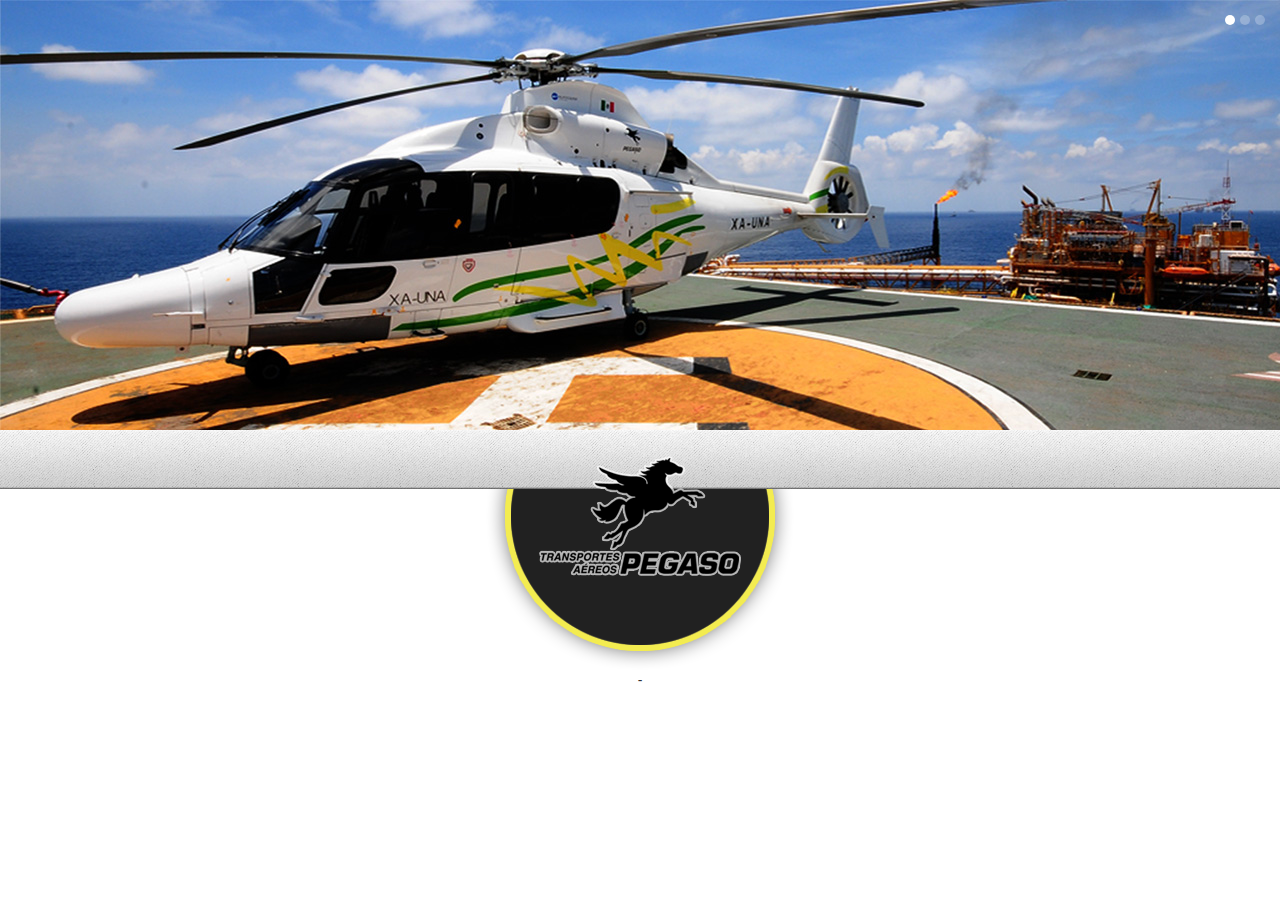
==== index.html @ a8dfba39 "first commit" ====
<!DOCTYPE html>  
   <html lang="en">  
     <head>  
       
      <meta charset="utf-8">  
      <title>Transportes Aereos Pegaso</title>  
      <link href="bootstrap/css/bootstrap.css" rel="stylesheet" type="text/css"> 
      <link href="bootstrap/css/bootstrap.css" rel="stylesheet"> 

      <link rel="stylesheet" href="style.css">  
      
      <script src="http://ajax.googleapis.com/ajax/libs/jquery/2.0.0/jquery.min.js">
      </script>
      
      <script src="bootstrap/js/bootstrap.js" type="text/javascript">
      </script>

      <script src="script.js">
      </script>
    
     </head>  
     <body>  
       
      
       <section class="wrapper">
         
        
        <section class="slide">
            
            <!--Slide Bootstrap-->
           
             <div id="myCarousel" class="carousel slide">
              <ol class="carousel-indicators">
                <li data-target="#myCarousel" data-slide-to="0" class="active"></li>
                <li data-target="#myCarousel" data-slide-to="1"></li>
                <li data-target="#myCarousel" data-slide-to="2"></li>
              </ol>
              <!-- Carousel items -->
              <div class="carousel-inner">
                <div class="active item">
                  <img src="slide/slide_01.jpg" class="slide-img" alt="helicopter">
                </div>
                <div class="item">
                  <img src="slide/slide_01.jpg" class="slide-img" alt="helicopter2">
                </div>
                <div class="item">
                  <img src="slide/slide_01.jpg" alt="helicopter3" class="slide-img">
                </div>
              </div>
              <!-- Carousel nav 
              <a class="carousel-control left" href="#myCarousel" data-slide="prev">&lsaquo;</a>
              <a class="carousel-control right" href="#myCarousel" data-slide="next">&rsaquo;</a>
              -->
            </div> 
            
            <!--Slide Bootstrap-->
        </section>
        <section class="bar1">
          
        
            <section class="pegaso-center-bg">

             <!-- <img src="imgs/main_content_background.jpg" alt="pegaso bg" class="pegaso-bg">-->
              
            </section>
            <section class="logo-wrap">
              
              <section class="pegaso-logo-center">
                
                <img src="imgs/logo2.png" alt="logo" class="pegaso-logo">-
              
              </section>

            </section>
            

            <section class="barra-logo">
              <img src="imgs/menu_bar_background.jpg" alt="bar bg" class="bar-bg">
            </section>

        </section>
       
       </section>
      </body>    
   </html>
---- style.css ----
*
{
	margin: 0;
	padding: 0;
}


/*slide*/

.slide-img
{
	width: 100%;
}

/*/slide*/


/*
bar1
*/

.bar1
{
	margin: -20px 0px 0px 0px;

}

.pegaso-center-bg
{
	position: absolute;
	background: red;
	width: 100%;
}

.pegaso-bg
{
	width: 100%;
}

.logo-wrap
{
	position: absolute;
	width: 100%;
	z-index: 2;
	margin: 2% 0px 0px 0px;
	height: 214px;
	max-height: 214px;
	

}

.pegaso-logo-center
{
	text-align: center;
	z-index: 5;
}

.pegaso-logo
{
	
}

.bar-bg
{
	width: 100%;
}

.barra-logo
{
	position: absolute;
	width: 100%;
	max-height: 59px;
	
}

/*
termina bar1
*/
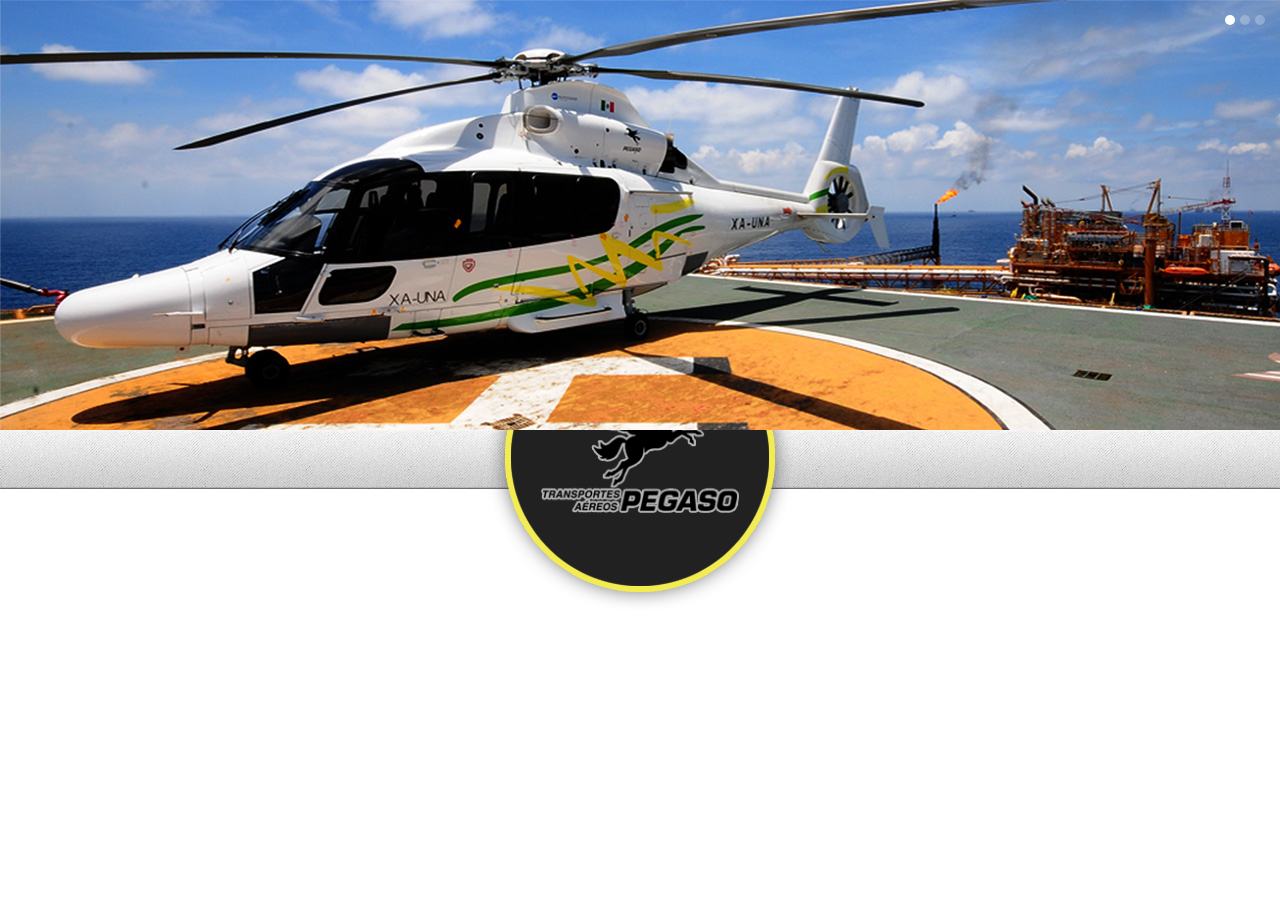
==== commit a5f7d1eb: "logoV2PSD" ====
--- a/index.html
+++ b/index.html
@@ -41,10 +41,10 @@
                   <img src="slide/slide_01.jpg" class="slide-img" alt="helicopter">
                 </div>
                 <div class="item">
-                  <img src="slide/slide_01.jpg" class="slide-img" alt="helicopter2">
+                  <img src="slide/slide_02.png" class="slide-img" alt="helicopter2">
                 </div>
                 <div class="item">
-                  <img src="slide/slide_01.jpg" alt="helicopter3" class="slide-img">
+                  <img src="slide/slide_03.png" alt="helicopter3" class="slide-img">
                 </div>
               </div>
               <!-- Carousel nav 
@@ -56,18 +56,18 @@
             <!--Slide Bootstrap-->
         </section>
         <section class="bar1">
-          
+          <!--
         
             <section class="pegaso-center-bg">
 
-             <!-- <img src="imgs/main_content_background.jpg" alt="pegaso bg" class="pegaso-bg">-->
+             <!-- <img src="imgs/main_content_background.jpg" alt="pegaso bg" class="pegaso-bg">
               
             </section>
             <section class="logo-wrap">
               
               <section class="pegaso-logo-center">
                 
-                <img src="imgs/logo2.png" alt="logo" class="pegaso-logo">-
+                <img src="imgs/logo-bg.png" alt="logo" class="pegaso-logo">-
               
               </section>
 
@@ -75,9 +75,22 @@
             
 
             <section class="barra-logo">
+              
               <img src="imgs/menu_bar_background.jpg" alt="bar bg" class="bar-bg">
+            
+
             </section>
 
+            -->
+
+        </section>
+
+        <section class="pegaso-logo-bg">
+          <img src="imgs/logo-bg.png" alt="background logo">
+          
+          <div class="logo1">
+            <img src="imgs/logo-trans.png" alt="logo Pegaso">
+          </div>
         </section>
        
        </section>
--- a/style.css
+++ b/style.css
@@ -2,6 +2,49 @@
 {
 	margin: 0;
 	padding: 0;
+}
+
+body
+{
+	width: 100%;
+}
+
+/*
+@media screen and (min-width: 1280px) 
+{
+	.wrapper
+	{
+		
+		max-width: 1280px;
+	}
+
+	.bar-bg
+	{
+		max-width: 1280px;
+	}
+}
+
+@media screen and (min-width: 1300px) 
+{
+	.logo-wrap
+	{
+		margin: 1.8% 0px !important;
+	}
+}
+
+@media screen and (min-width: 1580px) 
+{
+	.logo-wrap
+	{
+		margin: 1.3% 0px !important;
+	}
+}
+*/
+
+.wrapper
+{
+	margin: 0 auto;
+
 }
 
 
@@ -22,6 +65,8 @@
 .bar1
 {
 	margin: -20px 0px 0px 0px;
+	background: url(imgs/menu_bar_bg2.png);
+	height: 59px;
 
 }
 
@@ -45,8 +90,7 @@
 	margin: 2% 0px 0px 0px;
 	height: 214px;
 	max-height: 214px;
-	
-
+	max-width: 1280px;
 }
 
 .pegaso-logo-center
@@ -63,6 +107,8 @@
 .bar-bg
 {
 	width: 100%;
+
+
 }
 
 .barra-logo
@@ -75,4 +121,29 @@
 
 /*
 termina bar1
-*/+*/
+
+
+/*comienza logo*/
+
+.pegaso-logo-bg
+{
+	margin: -59px auto;
+	width: 308px;
+	height: 181px;
+}
+
+.logo1
+{
+	margin: -70% auto;
+	width: 198px;
+	height: 116px;
+	z-index: 5;
+}
+
+/*termina logo*/
+
+.slide
+{
+	z-index: 0;
+}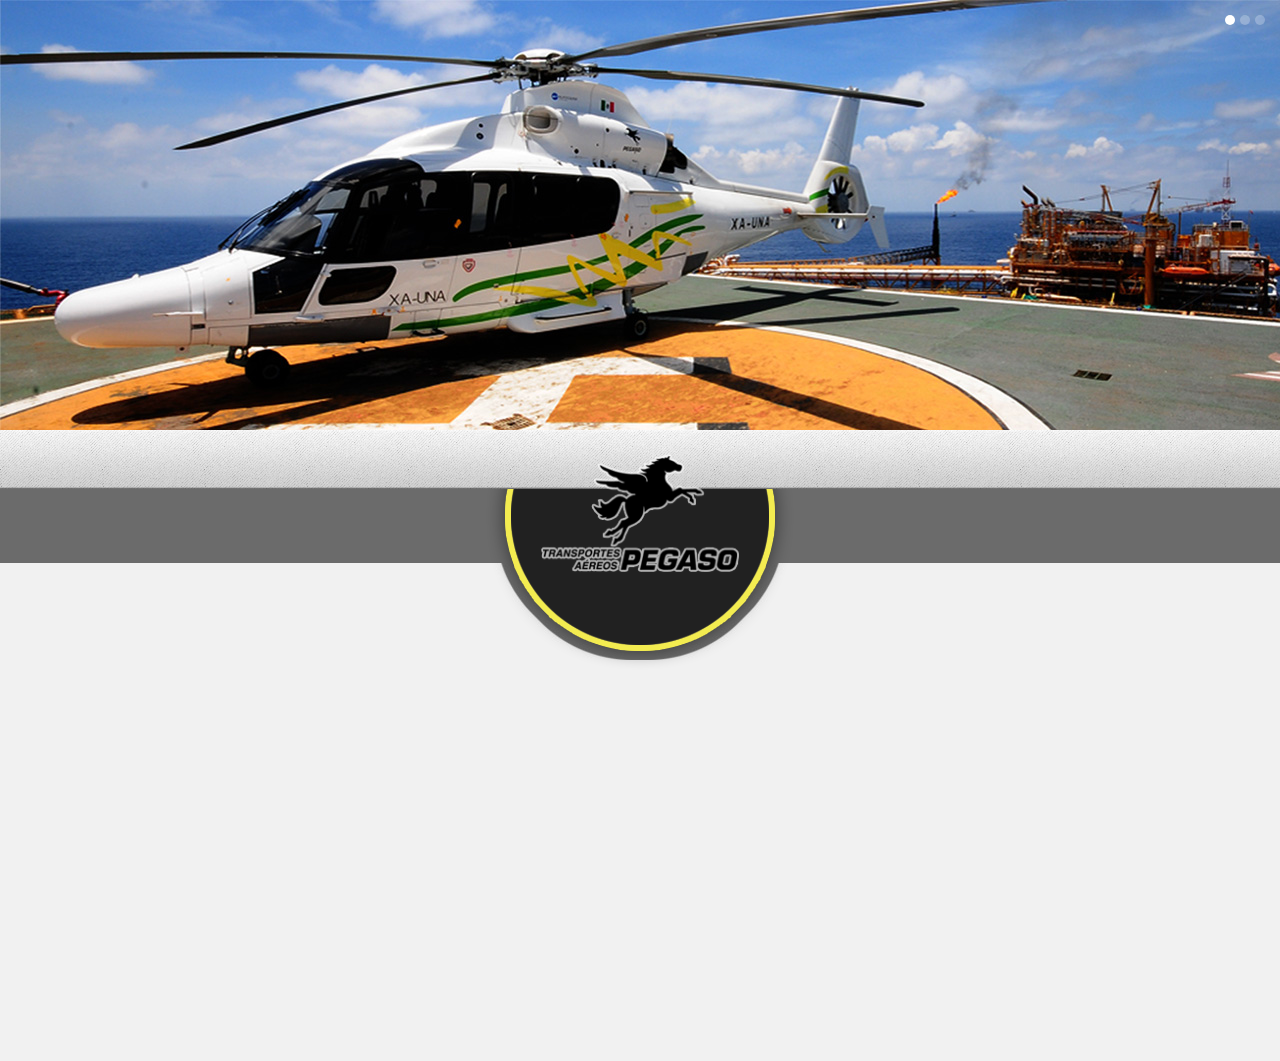
==== commit 2a8a387f: "gris oscuro" ====
--- a/index.html
+++ b/index.html
@@ -89,10 +89,17 @@
           <img src="imgs/logo-bg.png" alt="background logo">
           
           <div class="logo1">
-            <img src="imgs/logo-trans.png" alt="logo Pegaso">
+            <img src="imgs/logo-trans.png" class="logo-trans" alt="logo Pegaso">
           </div>
         </section>
        
        </section>
+      <section class="main-1">
+        
+      </section>
+      <footer class="footer">
+        
+      </footer>
+
       </body>    
    </html>  
--- a/style.css
+++ b/style.css
@@ -7,9 +7,10 @@
 body
 {
 	width: 100%;
+	background: rgb(107,107,107);
 }
 
-/*
+
 @media screen and (min-width: 1280px) 
 {
 	.wrapper
@@ -23,7 +24,7 @@
 		max-width: 1280px;
 	}
 }
-
+/*
 @media screen and (min-width: 1300px) 
 {
 	.logo-wrap
@@ -44,6 +45,7 @@
 .wrapper
 {
 	margin: 0 auto;
+
 
 }
 
@@ -128,7 +130,7 @@
 
 .pegaso-logo-bg
 {
-	margin: -59px auto;
+	margin: 0px auto;
 	width: 308px;
 	height: 181px;
 }
@@ -146,4 +148,37 @@
 .slide
 {
 	z-index: 0;
-}+}
+.slide-img
+{
+	z-index: 0;
+}
+
+.logo-trans
+{
+	z-index: 5;
+}
+
+#myCarousel
+{
+	z-index: 0;
+}
+
+
+.main-1
+{
+	background: url(imgs/main_content_background.jpg) no-repeat top center #f1f1f1;
+	min-height: 498px;
+	margin: -107px 0px 0px 0px;
+}
+
+/*footer*/
+
+.footer
+{
+	
+
+
+}
+
+/*/footer*/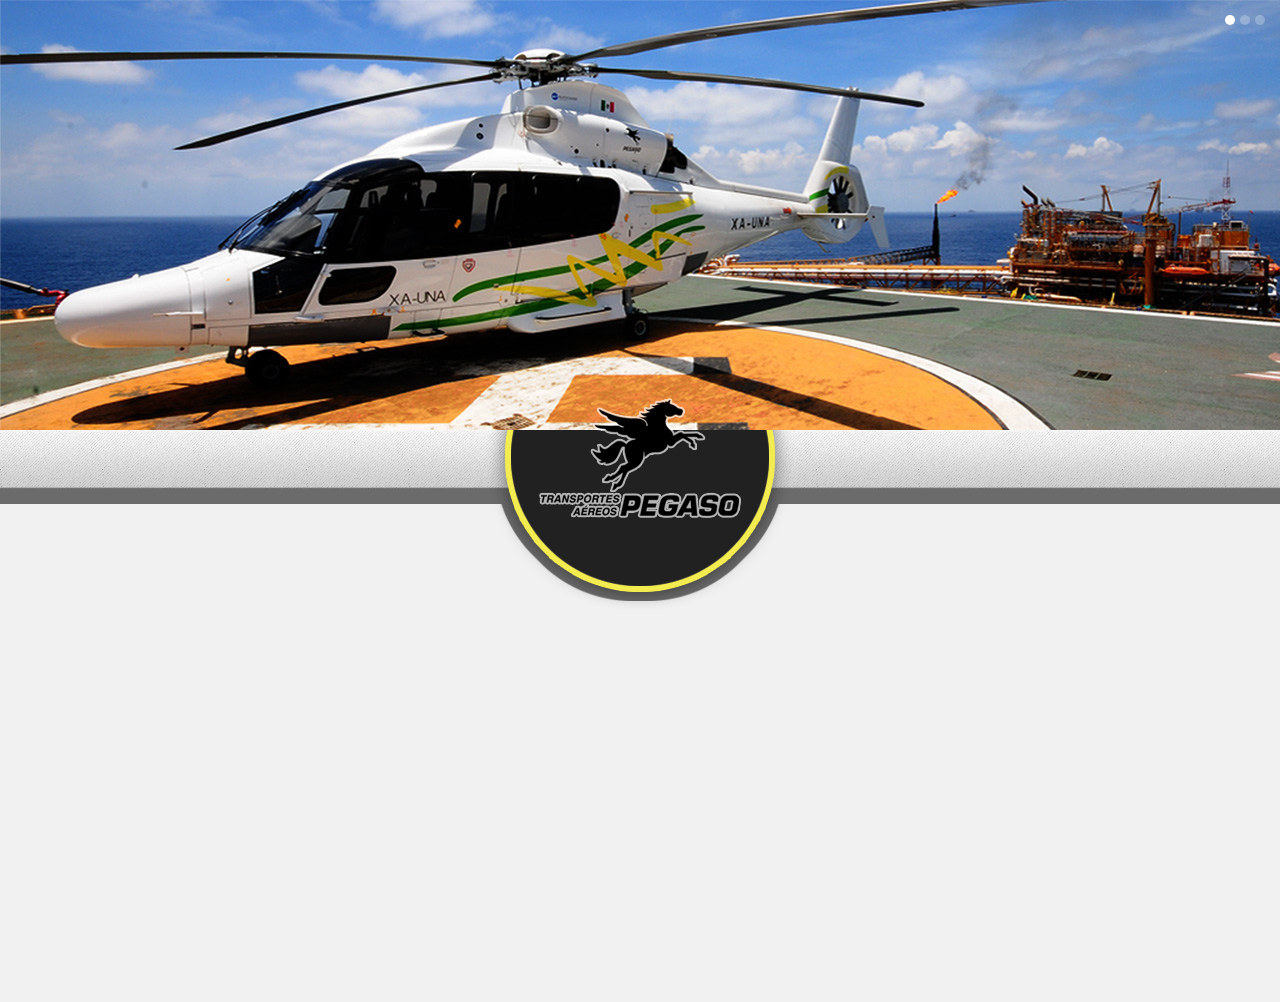
==== commit 60f2ccac: "diseño v1" ====
--- a/index.html
+++ b/index.html
@@ -26,17 +26,23 @@
          
         
         <section class="slide">
+
             
             <!--Slide Bootstrap-->
            
              <div id="myCarousel" class="carousel slide">
+
               <ol class="carousel-indicators">
+
                 <li data-target="#myCarousel" data-slide-to="0" class="active"></li>
                 <li data-target="#myCarousel" data-slide-to="1"></li>
                 <li data-target="#myCarousel" data-slide-to="2"></li>
+
               </ol>
+
               <!-- Carousel items -->
               <div class="carousel-inner">
+
                 <div class="active item">
                   <img src="slide/slide_01.jpg" class="slide-img" alt="helicopter">
                 </div>
@@ -46,15 +52,26 @@
                 <div class="item">
                   <img src="slide/slide_03.png" alt="helicopter3" class="slide-img">
                 </div>
+
               </div>
               <!-- Carousel nav 
               <a class="carousel-control left" href="#myCarousel" data-slide="prev">&lsaquo;</a>
               <a class="carousel-control right" href="#myCarousel" data-slide="next">&rsaquo;</a>
+              
+              
               -->
             </div> 
             
             <!--Slide Bootstrap-->
         </section>
+        <div class="tst1">
+
+          
+            <img src="imgs/logo-trans.png" class="logo-trans" alt="logo Pegaso">
+            
+          </div>
+
+        
         <section class="bar1">
           <!--
         
@@ -88,9 +105,12 @@
         <section class="pegaso-logo-bg">
           <img src="imgs/logo-bg.png" alt="background logo">
           
+          <!--
           <div class="logo1">
             <img src="imgs/logo-trans.png" class="logo-trans" alt="logo Pegaso">
           </div>
+          -->
+          
         </section>
        
        </section>
--- a/style.css
+++ b/style.css
@@ -10,7 +10,7 @@
 	background: rgb(107,107,107);
 }
 
-
+/*
 @media screen and (min-width: 1280px) 
 {
 	.wrapper
@@ -24,7 +24,7 @@
 		max-width: 1280px;
 	}
 }
-/*
+
 @media screen and (min-width: 1300px) 
 {
 	.logo-wrap
@@ -130,7 +130,7 @@
 
 .pegaso-logo-bg
 {
-	margin: 0px auto;
+	margin: -59px auto;
 	width: 308px;
 	height: 181px;
 }
@@ -181,4 +181,15 @@
 
 }
 
-/*/footer*/+/*/footer*/
+
+.tst1
+{
+	margin: -52px 0px 0px 0px;
+	height: 100px;
+	width: 100%;
+	z-index: 5;
+	position: absolute;
+	text-align: center;
+
+}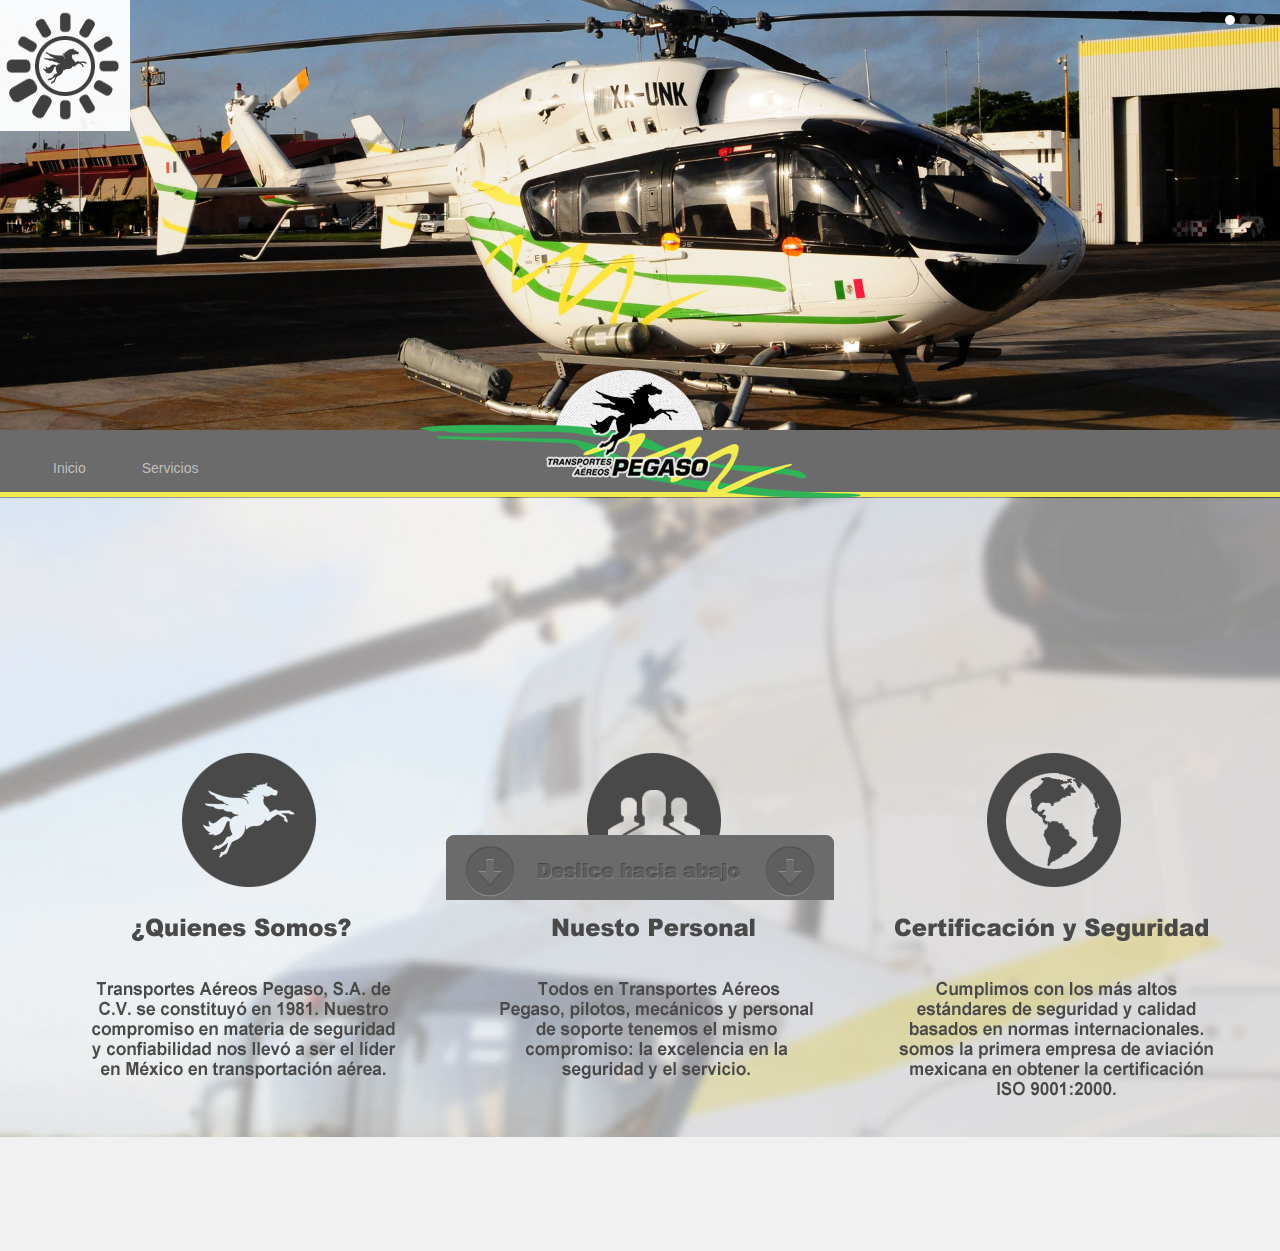
==== commit fbf7f667: "version2" ====
--- a/index.html
+++ b/index.html
@@ -3,29 +3,51 @@
      <head>  
        
       <meta charset="utf-8">  
-      <title>Transportes Aereos Pegaso</title>  
+      <title>Transportes Aereos Pegaso</title> <!--
+     <script src="http://ajax.googleapis.com/ajax/libs/jquery/2.0.0/jquery.min.js">
+
+      </script> 
+    -->
+      <script src="jquery2.js">  </script>  
       <link href="bootstrap/css/bootstrap.css" rel="stylesheet" type="text/css"> 
       <link href="bootstrap/css/bootstrap.css" rel="stylesheet"> 
 
-      <link rel="stylesheet" href="style.css">  
-      
-      <script src="http://ajax.googleapis.com/ajax/libs/jquery/2.0.0/jquery.min.js">
-      </script>
+      <link rel="stylesheet" href="style2.css">  
+      
+      
       
       <script src="bootstrap/js/bootstrap.js" type="text/javascript">
       </script>
 
+      <!-- Parallax -->
+    
+      <script type="text/javascript" src="scripts/jquery.parallax-1.1.3.js"></script>
+      
+      <script type="text/javascript" src="scripts/jquery.scrollTo-1.4.3.1-min.js"></script>
+
+      <script type="text/javascript" src="scripts/jquery.localscroll-1.2.7-min.js"></script>
+
+
+      
+    
+      <!--
+      <script type="text/javascript" src="scripts/jquery.inview.js"></script>
+      -->
+
+      <!-- /Parallax -->
       <script src="script.js">
       </script>
     
+
+
      </head>  
      <body>  
        
       
-       <section class="wrapper">
+       <section class="wrapper" id="wrapper">
          
         
-        <section class="slide">
+        <section class="slide" id="slide">
 
             
             <!--Slide Bootstrap-->
@@ -44,13 +66,13 @@
               <div class="carousel-inner">
 
                 <div class="active item">
-                  <img src="slide/slide_01.jpg" class="slide-img" alt="helicopter">
+                  <img src="slide2/chopper1.jpg" class="slide-img" alt="helicopter">
                 </div>
                 <div class="item">
-                  <img src="slide/slide_02.png" class="slide-img" alt="helicopter2">
+                  <img src="slide2/chopper2.jpg" class="slide-img" alt="helicopter2">
                 </div>
                 <div class="item">
-                  <img src="slide/slide_03.png" alt="helicopter3" class="slide-img">
+                  <img src="slide2/img3.jpg" alt="helicopter3" class="slide-img">
                 </div>
 
               </div>
@@ -64,46 +86,9 @@
             
             <!--Slide Bootstrap-->
         </section>
-        <div class="tst1">
-
-          
-            <img src="imgs/logo-trans.png" class="logo-trans" alt="logo Pegaso">
-            
-          </div>
-
-        
-        <section class="bar1">
-          <!--
-        
-            <section class="pegaso-center-bg">
-
-             <!-- <img src="imgs/main_content_background.jpg" alt="pegaso bg" class="pegaso-bg">
-              
-            </section>
-            <section class="logo-wrap">
-              
-              <section class="pegaso-logo-center">
-                
-                <img src="imgs/logo-bg.png" alt="logo" class="pegaso-logo">-
-              
-              </section>
-
-            </section>
-            
-
-            <section class="barra-logo">
-              
-              <img src="imgs/menu_bar_background.jpg" alt="bar bg" class="bar-bg">
-            
-
-            </section>
-
-            -->
-
-        </section>
-
+        
         <section class="pegaso-logo-bg">
-          <img src="imgs/logo-bg.png" alt="background logo">
+          <img src="imgs/logo-v3.png" alt="background logo">
           
           <!--
           <div class="logo1">
@@ -112,14 +97,119 @@
           -->
           
         </section>
+
+        
+        <section class="bar1">
+
+          <nav class="nav1">
+            
+            <ul class="nav-ul">
+              <li>Inicio</li>
+              <li>Servicios</li>
+            </ul>
+          </nav>
+          <!--
+        
+            <section class="pegaso-center-bg">
+
+             <!-- <img src="imgs/main_content_background.jpg" alt="pegaso bg" class="pegaso-bg">
+              
+            </section>
+            <section class="logo-wrap">
+              
+              <section class="pegaso-logo-center">
+                
+                <img src="imgs/logo-bg.png" alt="logo" class="pegaso-logo">-
+              
+              </section>
+
+            </section>
+            
+
+            <section class="barra-logo">
+              
+              <img src="imgs/menu_bar_background.jpg" alt="bar bg" class="bar-bg">
+            
+
+            </section>
+
+            -->
+
+        </section>
+
+        
        
        </section>
-      <section class="main-1">
+      <section class="main-1" id="main-1">
+      
+      
+
+      <ul class="elements">
+        <li id="cont1"><img src="imgs/cont.png" alt="contenido"></li>
+        <li id="cont-bg"></li>
+      </ul>
+        
+        
+
+
+
+
+
+        <section class="slide-down">
+          <img src="imgs/f.png" alt="desliza hacia abajo" class="f-img">
+        </section>
         
       </section>
-      <footer class="footer">
-        
+      <footer class="footer" id="footer">
+        
+
+           
+
+
+
+
+
+
       </footer>
 
+<div id="html5Loader">
+  
+  <img src="preload/animacion_preloader.gif" alt="">
+
+</div> 
+        <!--preload-->
+
+<style type="text/css">
+      #html5Loader{
+        top:0;
+        left:0;
+        background-color:white;
+        background-color:rgba(255,255,255,0.95);
+        margin:0;
+        position:fixed;
+        z-index: 100;
+        text-align: center;
+      }
+      #html5Loader .fallback {
+        top:50%;
+        position:absolute;
+        text-align:center;
+        width:100%;
+        color:white;
+        vertical-align: middle;
+        display: block;
+        font-style: normal;
+        font-family: sans-serif;
+        font-size:23px;
+      }
+    </style>
+
+
+       
+          <script type="text/javascript" src="scripts/jQuery.html5Loader.line.js"></script>
+          <script type="text/javascript" src="scripts/jQuery.html5Loader.min.js"></script>
+          <script type="text/javascript" src="scripts/script_preloader.js"></script>
+
+        <!--/preload-->
       </body>    
    </html>  
--- a/style2.css
+++ b/style2.css
@@ -0,0 +1,255 @@
+*
+{
+	margin: 0;
+	padding: 0;
+}
+
+body
+{
+	width: 100%;
+	background: rgb(107,107,107);
+}
+
+/*
+@media screen and (min-width: 1280px) 
+{
+	.wrapper
+	{
+		
+		max-width: 1280px;
+	}
+
+	.bar-bg
+	{
+		max-width: 1280px;
+	}
+}
+
+@media screen and (min-width: 1300px) 
+{
+	.logo-wrap
+	{
+		margin: 1.8% 0px !important;
+	}
+}
+
+@media screen and (min-width: 1580px) 
+{
+	.logo-wrap
+	{
+		margin: 1.3% 0px !important;
+	}
+}
+*/
+
+.wrapper
+{
+	margin: 0 auto;
+
+
+}
+
+
+/*slide*/
+
+.slide-img
+{
+	width: 100%;
+}
+
+/*/slide*/
+
+
+/*
+bar1
+*/
+
+.bar1
+{
+	margin: -20px 0px 0px 0px;
+	background: rgba(107,107,107,1);
+	height: 62px;
+	border-bottom: 5px solid #f3ec50;
+
+}
+
+.pegaso-center-bg
+{
+	position: absolute;
+	background: red;
+	width: 100%;
+}
+
+.pegaso-bg
+{
+	width: 100%;
+}
+
+.logo-wrap
+{
+	position: absolute;
+	width: 100%;
+	z-index: 2;
+	margin: 2% 0px 0px 0px;
+	height: 214px;
+	max-height: 214px;
+	max-width: 1280px;
+}
+
+.pegaso-logo-center
+{
+	text-align: center;
+	z-index: 5;
+}
+
+.pegaso-logo
+{
+	
+}
+
+.bar-bg
+{
+	width: 100%;
+
+
+}
+
+.barra-logo
+{
+	position: absolute;
+	width: 100%;
+	max-height: 59px;
+	
+}
+
+/*
+termina bar1
+*/
+
+
+/*comienza logo*/
+
+.pegaso-logo-bg
+{
+	margin: -84px 0px 0px 0px;
+	width: 100%;
+	height: 64px;
+	/*background: rgba(100,0,0,.7);*/
+	position: absolute;
+	text-align: center;
+}
+
+.logo1
+{
+	margin: -70% auto;
+	width: 198px;
+	height: 116px;
+	z-index: 5;
+}
+
+/*termina logo*/
+
+.slide
+{
+	z-index: 0;
+}
+.slide-img
+{
+	z-index: 0;
+}
+
+.logo-trans
+{
+	z-index: 5;
+}
+
+#myCarousel
+{
+	z-index: 0;
+}
+
+
+.main-1
+{
+	background: url(imgs/bg-cont.jpg) no-repeat #f1f1f1;
+	background-position: 0px -60px;
+	min-height: 498px;
+	margin: 0px 0px 0px 0px;
+	text-align: center;
+	padding: 20% 0px 0px 0px;
+
+}
+
+/*footer*/
+
+.footer
+{
+	
+
+
+}
+
+/*/footer*/
+
+.tst1
+{
+	margin: -52px 0px 0px 0px;
+	height: 100px;
+	width: 100%;
+	z-index: 5;
+	position: absolute;
+	text-align: center;
+
+}
+
+.f-img
+{
+	bottom: 0;
+}
+
+.slide-down
+{
+	position: fixed;
+	width: 100%;
+	bottom: 0px;
+	text-align: center;
+
+}
+
+.elements
+{
+	list-style-type: none;
+}
+
+.nav-ul
+{
+	color: #bfbfbe;
+	display: inline-block;
+	width: 400px;
+	list-style-type: none; 
+	/*margin: 1.5em;*/
+}
+
+.nav-ul > li
+{
+	display: block;
+	float: left;
+	padding: 2em;
+}
+
+
+#cont-bg
+{
+	z-index: 0;
+}
+#cont1
+{
+	z-index: 2;
+	margin: 0px 0px 0px 0px;
+}
+
+.bg-cont-div
+{
+	position: absolute;
+	z-index: 0;
+}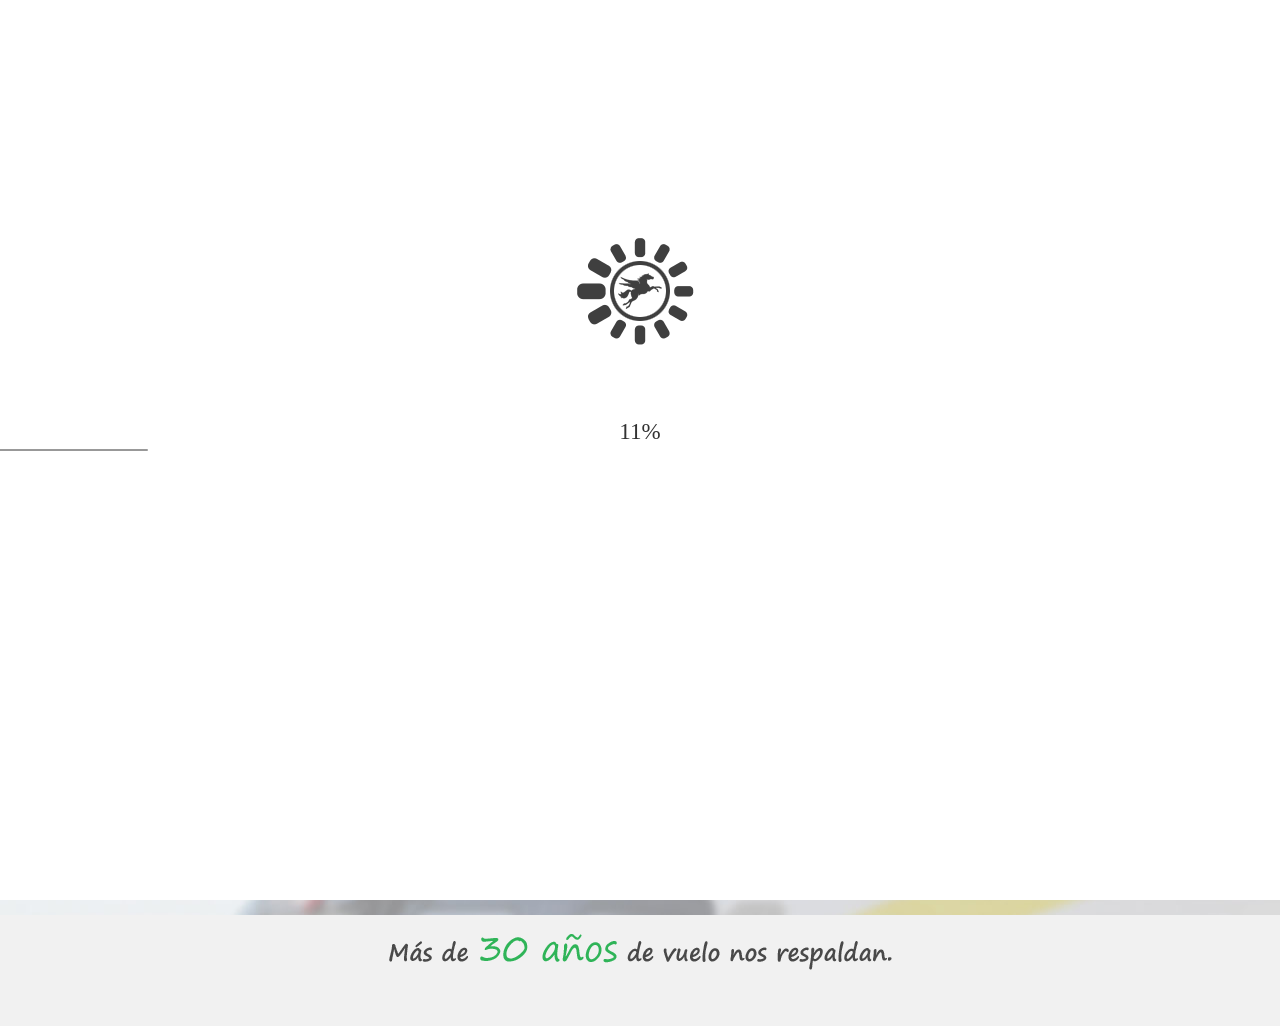
==== commit abce626c: "sync" ====
--- a/index.html
+++ b/index.html
@@ -142,19 +142,17 @@
        </section>
       <section class="main-1" id="main-1">
       
-      
-
-      <ul class="elements">
-        <li id="cont1"><img src="imgs/cont.png" alt="contenido"></li>
-        <li id="cont-bg"></li>
-      </ul>
-        
-        
-
-
-
-
-
+
+      <img src="imgs/cont.png" alt="contenido">
+      
+
+        
+        <br>
+
+      <img src="imgs/30anos.png" class="ans" alt="30 años">
+
+
+<!--
         <section class="slide-down">
           <img src="imgs/f.png" alt="desliza hacia abajo" class="f-img">
         </section>
@@ -162,7 +160,7 @@
       </section>
       <footer class="footer" id="footer">
         
-
+-->
            
 
 
@@ -174,7 +172,11 @@
 
 <div id="html5Loader">
   
-  <img src="preload/animacion_preloader.gif" alt="">
+  <div class="pre-img-cont">
+    <img src="preload/animacion_preloader.gif" class="logo-pre" alt="preloader">
+
+  </div>
+ 
 
 </div> 
         <!--preload-->
@@ -184,7 +186,7 @@
         top:0;
         left:0;
         background-color:white;
-        background-color:rgba(255,255,255,0.95);
+        background-color:rgba(255,255,255,1);
         margin:0;
         position:fixed;
         z-index: 100;
--- a/style2.css
+++ b/style2.css
@@ -7,24 +7,21 @@
 body
 {
 	width: 100%;
-	background: rgb(107,107,107);
-}
-
-/*
+	background: #f1f1f1;
+}
+
+
 @media screen and (min-width: 1280px) 
 {
-	.wrapper
+	.main-1
 	{
 		
-		max-width: 1280px;
+		height: 380px !important;
 	}
 
-	.bar-bg
-	{
-		max-width: 1280px;
-	}
-}
-
+
+}
+/*
 @media screen and (min-width: 1300px) 
 {
 	.logo-wrap
@@ -66,8 +63,8 @@
 
 .bar1
 {
-	margin: -20px 0px 0px 0px;
-	background: rgba(107,107,107,1);
+	margin: 0px 0px 0px 0px;
+	background: #222426;
 	height: 62px;
 	border-bottom: 5px solid #f3ec50;
 
@@ -131,7 +128,7 @@
 
 .pegaso-logo-bg
 {
-	margin: -84px 0px 0px 0px;
+	margin: -64px 0px 0px 0px;
 	width: 100%;
 	height: 64px;
 	/*background: rgba(100,0,0,.7);*/
@@ -152,6 +149,8 @@
 .slide
 {
 	z-index: 0;
+	max-width: 1280px;
+	margin: 0 auto;
 }
 .slide-img
 {
@@ -172,12 +171,11 @@
 .main-1
 {
 	background: url(imgs/bg-cont.jpg) no-repeat #f1f1f1;
-	background-position: 0px -60px;
-	min-height: 498px;
+	background-position: 0px -160px;
+	background-size: 100%;
 	margin: 0px 0px 0px 0px;
 	text-align: center;
-	padding: 20% 0px 0px 0px;
-
+	padding: 3% 0px 0px 0px;
 }
 
 /*footer*/
@@ -252,4 +250,25 @@
 {
 	position: absolute;
 	z-index: 0;
+}
+
+.ans
+{
+	width: 503px;
+	height: 36px;
+	margin: 4em 0;
+
+}
+
+.logo-pre
+{
+	
+}
+
+.pre-img-cont
+{
+	position: absolute;
+	width: 100%;
+	text-align: center;
+	top: 25%; 
 }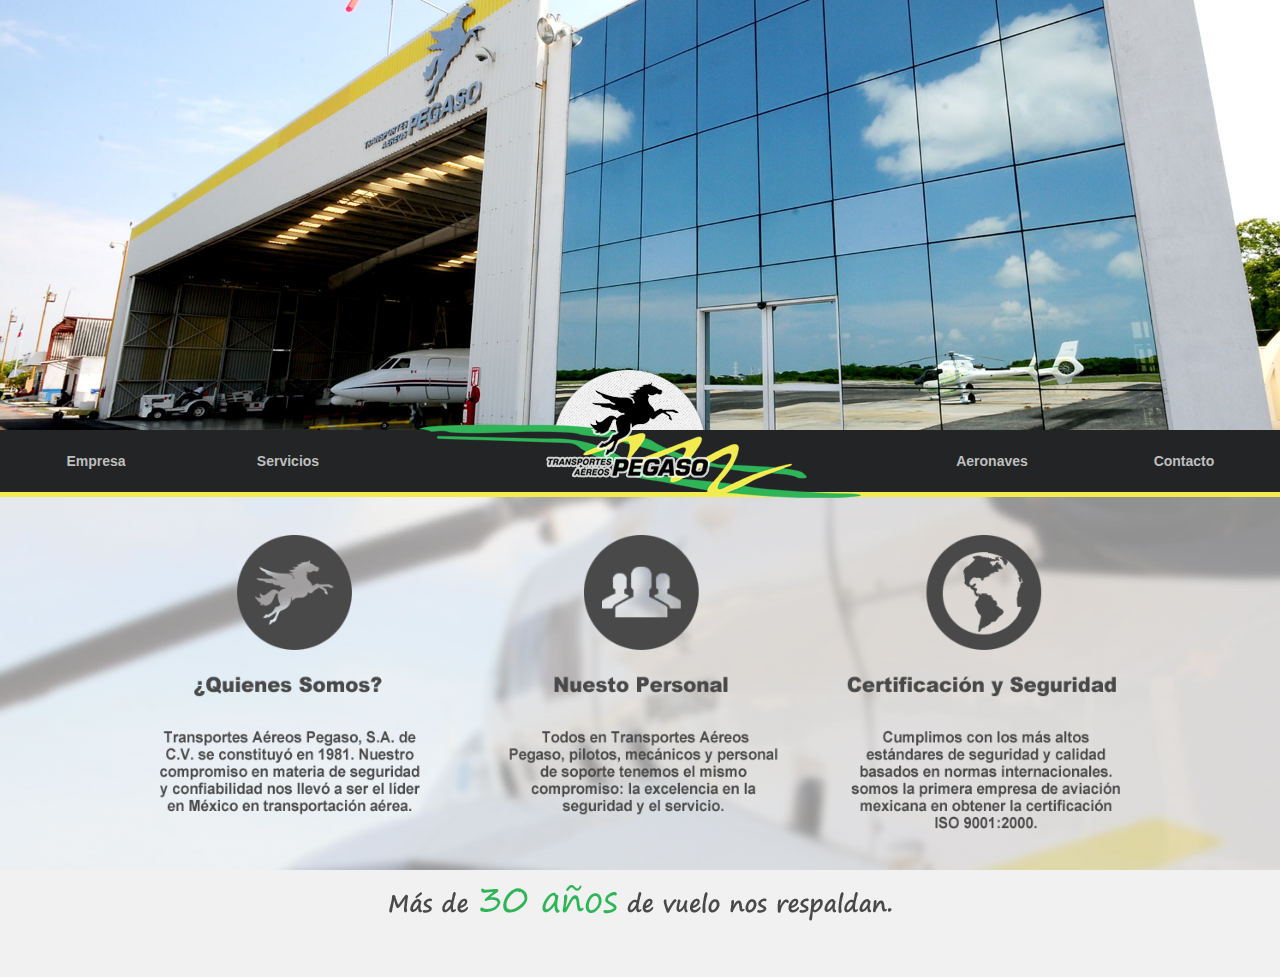
==== commit 024433c5: "sync" ====
--- a/index.html
+++ b/index.html
@@ -59,6 +59,7 @@
                 <li data-target="#myCarousel" data-slide-to="0" class="active"></li>
                 <li data-target="#myCarousel" data-slide-to="1"></li>
                 <li data-target="#myCarousel" data-slide-to="2"></li>
+                <li data-target="#myCarousel" data-slide-to="3"></li>
 
               </ol>
 
@@ -66,13 +67,16 @@
               <div class="carousel-inner">
 
                 <div class="active item">
-                  <img src="slide2/chopper1.jpg" class="slide-img" alt="helicopter">
+                  <img src="slide2/hng.jpg" class="slide-img" alt="helicopter">
                 </div>
                 <div class="item">
-                  <img src="slide2/chopper2.jpg" class="slide-img" alt="helicopter2">
+                  <img src="slide2/lj.jpg" class="slide-img" alt="helicopter2">
                 </div>
                 <div class="item">
-                  <img src="slide2/img3.jpg" alt="helicopter3" class="slide-img">
+                  <img src="slide2/plt.jpg" alt="helicopter3" class="slide-img">
+                </div>
+                <div class="item">
+                  <img src="slide2/chopper1.jpg" alt="helicopter3" class="slide-img">
                 </div>
 
               </div>
@@ -104,8 +108,11 @@
           <nav class="nav1">
             
             <ul class="nav-ul">
-              <li>Inicio</li>
+              <li>Empresa</li>
               <li>Servicios</li>
+      
+              <li class="nav-ul-r">Contacto</li>
+              <li class="nav-ul-r">Aeronaves</li>
             </ul>
           </nav>
           <!--
@@ -143,7 +150,7 @@
       <section class="main-1" id="main-1">
       
 
-      <img src="imgs/cont.png" alt="contenido">
+      <img src="imgs/cont.png" class="img-cont" alt="contenido">
       
 
         
--- a/style2.css
+++ b/style2.css
@@ -16,7 +16,7 @@
 	.main-1
 	{
 		
-		height: 380px !important;
+		height: 335px !important;
 	}
 
 
@@ -176,6 +176,7 @@
 	margin: 0px 0px 0px 0px;
 	text-align: center;
 	padding: 3% 0px 0px 0px;
+	height: 300px;
 }
 
 /*footer*/
@@ -223,8 +224,11 @@
 {
 	color: #bfbfbe;
 	display: inline-block;
-	width: 400px;
+	width: 100%;
 	list-style-type: none; 
+	margin: 0;
+	cursor: pointer;
+	font-weight: bold;
 	/*margin: 1.5em;*/
 }
 
@@ -232,7 +236,25 @@
 {
 	display: block;
 	float: left;
-	padding: 2em;
+	padding: 1.5em 0em;
+	width: 15%;
+	text-align: center;
+}
+
+.nav-ul > li:hover
+{
+	background: rgba(107,107,107,1);
+}
+.nav1
+{
+	max-width: 1280px;
+	margin:0 auto;
+}
+
+
+.nav-ul-r
+{
+	float: right !important;
 }
 
 
@@ -271,4 +293,10 @@
 	width: 100%;
 	text-align: center;
 	top: 25%; 
+}
+
+.img-cont
+{
+	width: 90%;
+	max-width: 960px;
 }